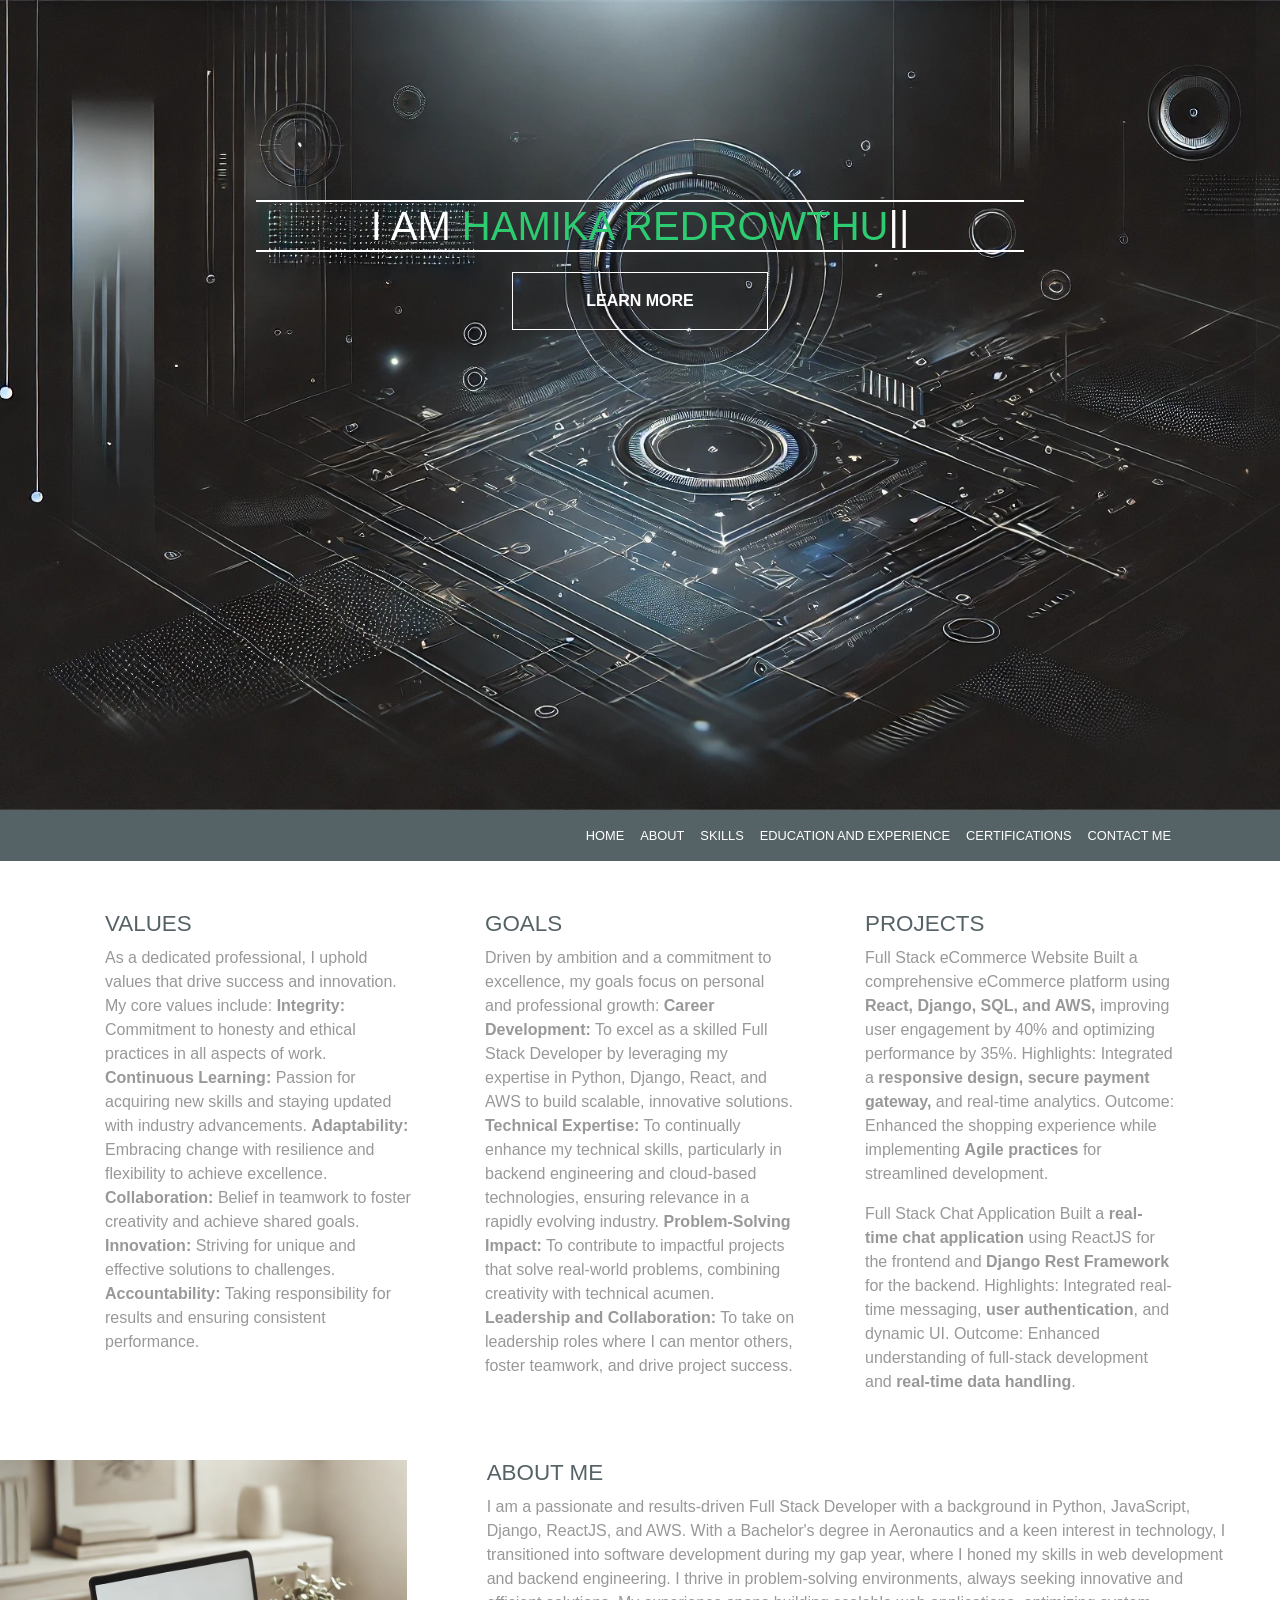
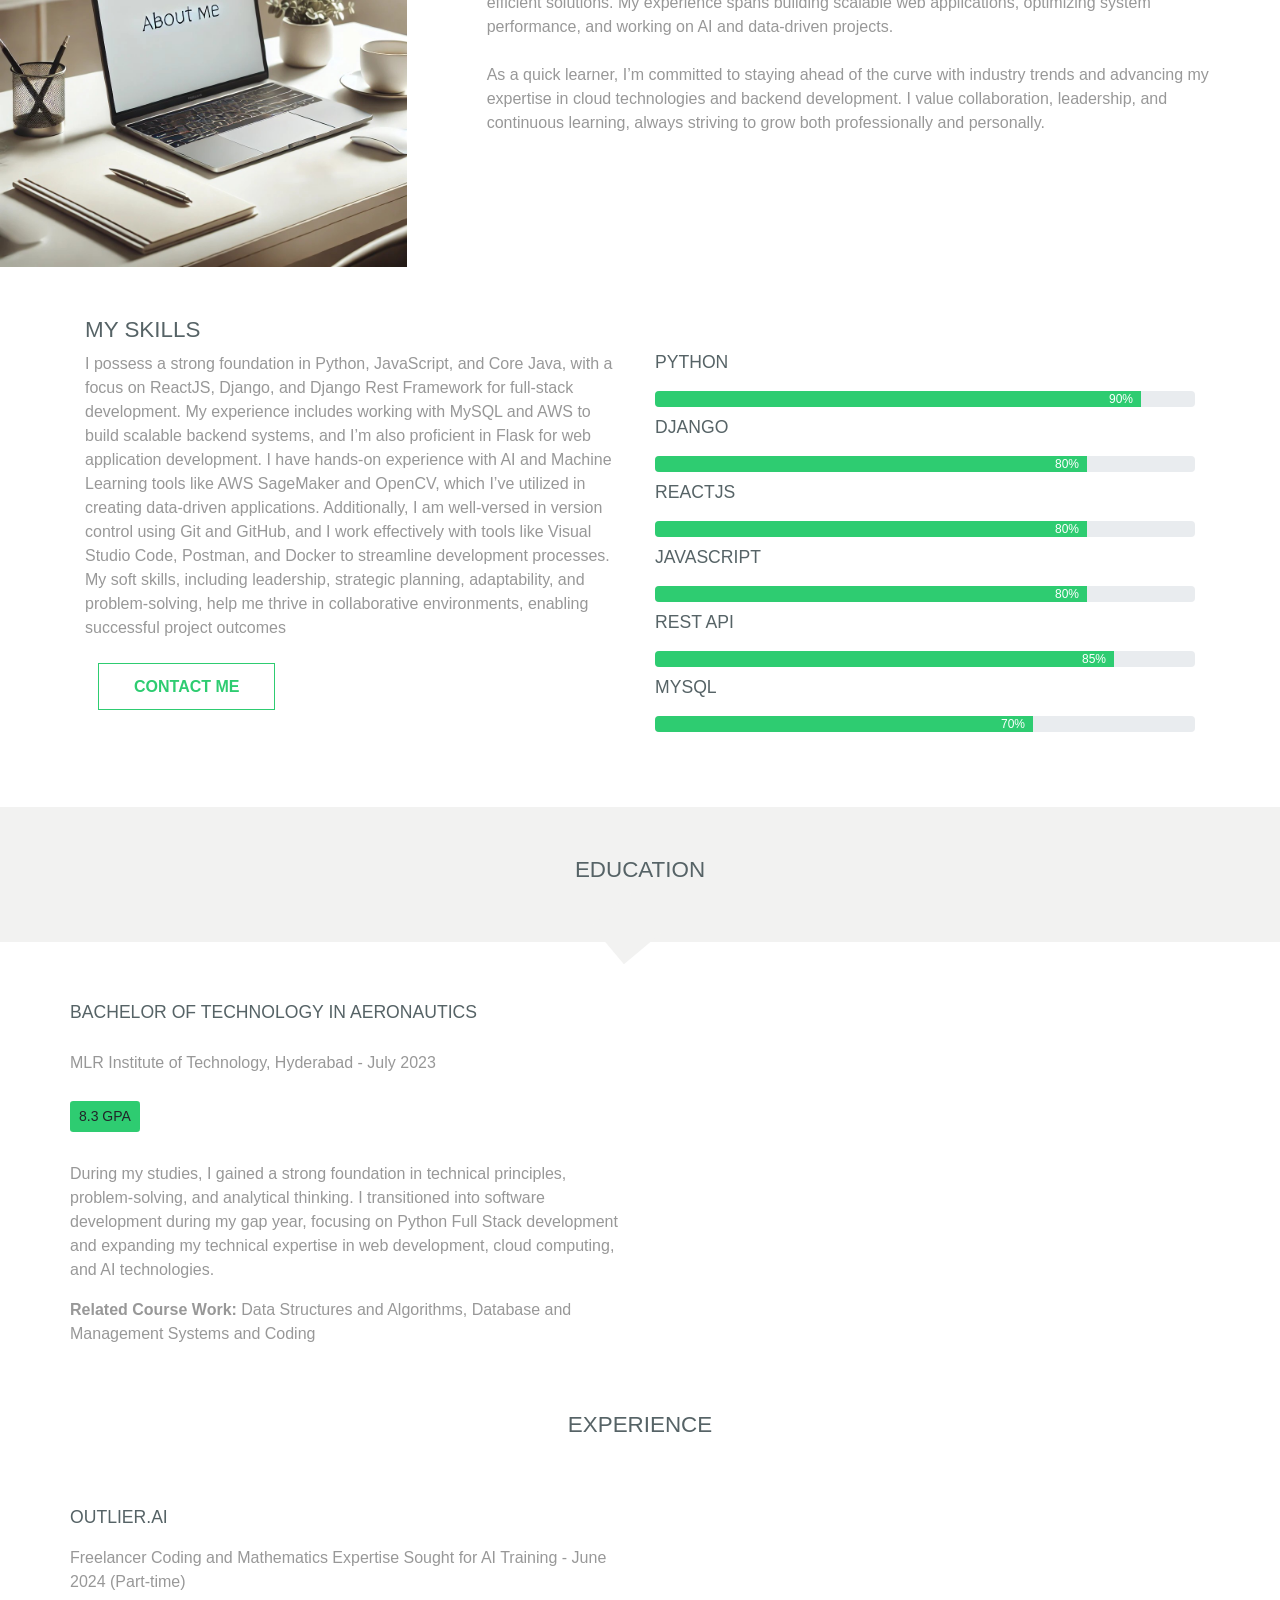
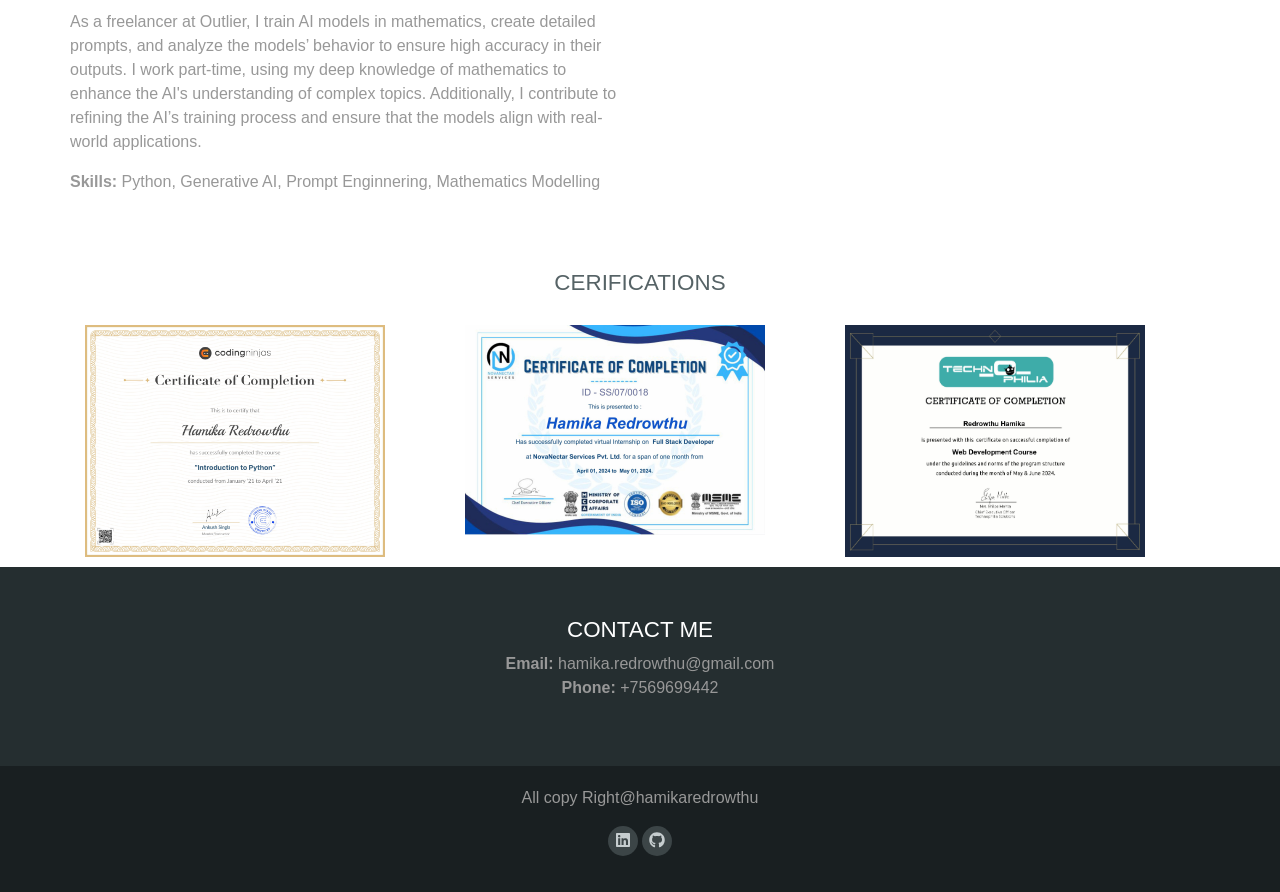
==== Portfolio/index.html @ c58afd95 "setup" ====
<!DOCTYPE html>
<html lang="en">
<head>
	<meta charset="UTF-8">
	<meta http-equiv="X-UA-Compatible" content="IE=edge">
	<meta name="viewport" content="width=device-width, initial-scale=1.0">
	<link rel="icon" href="assets/images/a.jpg"
 type="image/gif" sizes="16x16">
	<title>Porfolio</title>
	<!-- font awesom -->
	<link rel="stylesheet"
	 type="text/css" href="assets/vendor/all_min/all.min.css">
	<!-- boostrape -->
    <link rel="stylesheet"
    href="assets/vendor/bootstrap/css/bootstrap.min.css">
    <link rel="stylesheet" 
    href="assets/vendor/bootstrap/css/bootstrap.min.css">
	<!-- owl them -->
	<link rel="stylesheet" 
	href="assets/vendor/owlcarousel/owl.theme.default.min.css">
	<link rel="stylesheet" 
	href="assets/vendor/owlcarousel/owl.carousel.min.css">
	<!-- light box -->
	<link rel="stylesheet" 
	href="assets/vendor/venobox/venobox.min.css">
	<!-- aso -->
	<link rel="stylesheet" href="assets/vendor/aos/aos.css">
	<!-- animate css -->
	<link rel="stylesheet" href="assets/vendor/wow/animate.css">
<!-- main css -->
<link rel="stylesheet" href="assets/css/style.css">
<link rel="stylesheet" href="assets/css/responsive.css">
</head>
<body>
	<!-- ********************************************************************
   ********************** HEADER PART ************************************
   ************************************************************************** -->
   
   <!-- *******
   	NAVBAR
   	********** -->


  <!-- *************
  	     header
  	************* -->
 <!-- ********************************************************************
   ********************** HEADER PART ************************************
   ************************************************************************** -->
   
                                
  <header>


     <div class="bg-landing-page"  id="Home" >
      
        <h1 class="fit--text" >
          I am <span id="typed"></span>
        </h1>
         <div id="typed-strings">
                      <span >Hamika Redrowthu</span>
                      <span>Full Stack Developer </span>
                      <span>from Hyderabad, India</span>
         </div>
        <a class="landing-btn">
           learn more
        </a>
     </div>

 
  <div class="navigation">
    <div class="container">
     <nav class="navbar navbar-expand-lg" 
     id="myHeader"> 
  <!-- <a class="navbar-brand" href="#">
    <img src="assets/images/D">
     <h4> <span> FO</span>CAL</h4>
  </a> -->
  <button class="navbar-toggler" type="button" data-toggle="collapse" data-target="#navbarCollapse" aria-controls="navbarCollapse" aria-expanded="false" aria-label="Toggle navigation">
    <span class="toggle"><i class="fa fa-bars"></i></span>
  </button>

  <div class="collapse navbar-collapse" id="navbarCollapse">
        <div class="navbar-nav ml-auto">
         <a href="#Home" class="nav-item nav-link">Home</a>
         <a href="#home" class="nav-item nav-link">About</a>
        <a href="#skills" class="nav-item nav-link">Skills</a>
         <a href="#resum" class="nav-item nav-link">Education and Experience</a>
         <a href="#portfolio" class="nav-item nav-link">Certifications</a>
         <a href="#contactme" class="nav-item nav-link">Contact me</a>
            
        </div>
    </div>
</nav>
</div>
</div>
  </header>

  <!-- ****************************
  ******* MY SELF SECTIOM
  ********************************* -->
 <section class="my_self_section" id="home">
   <div class="container">
      <div class="row">

        <div class="col-lg-4 col-md-4 col-sm-12 col-xs-12" data-aos="zoom-in-up">
            <div class="my_info">
               <h3>VALUES</h3>
               <p>
                  As a dedicated professional, I uphold values that drive success and innovation. My core values include:
                  <b>Integrity:</b> Commitment to honesty and ethical practices in all aspects of work.
                  <b>Continuous Learning:</b> Passion for acquiring new skills and staying updated with industry advancements.
                  <b>Adaptability:</b> Embracing change with resilience and flexibility to achieve excellence.
                  <b>Collaboration:</b> Belief in teamwork to foster creativity and achieve shared goals.
                  <b>Innovation:</b> Striving for unique and effective solutions to challenges.
                  <b>Accountability:</b> Taking responsibility for results and ensuring consistent performance.
               </p>                  
            </div>
        </div>

    <div class="col-lg-4 col-md-4 col-sm-12 col-xs-12" data-aos="zoom-in-in">
            <div class="my_info">
               <h3>GOALS</h3>
               <p>
                  Driven by ambition and a commitment to excellence, my goals focus on personal and professional growth:
                 <b>Career Development:</b> To excel as a skilled Full Stack Developer by leveraging my expertise in Python, Django, React, and AWS to build scalable, innovative solutions.
                  <b>Technical Expertise:</b> To continually enhance my technical skills, particularly in backend engineering and cloud-based technologies, ensuring relevance in a rapidly evolving industry.
                  <b>Problem-Solving Impact:</b> To contribute to impactful projects that solve real-world problems, combining creativity with technical acumen.
                  <b>Leadership and Collaboration:</b> To take on leadership roles where I can mentor others, foster teamwork, and drive project success.
                  
               </p>
            </div>
        </div>


        <div class="col-lg-4 col-md-4 col-sm-12 col-xs-12" data-aos="zoom-in-up">
            <div class="my_info">
               <h3>PROJECTS</h3>
               <p>
                  Full Stack eCommerce Website
                  Built a comprehensive eCommerce platform using <b>React, Django, SQL, and AWS,</b> improving user engagement by 40% and optimizing performance by 35%.
                  Highlights: Integrated a <b>responsive design, secure payment gateway,</b> and real-time analytics.
                  Outcome: Enhanced the shopping experience while implementing <b>Agile practices </b>for streamlined development.
               </p>
               <p>
                  Full Stack Chat Application
                  Built a <b>real-time chat application</b> using ReactJS for the frontend and <b>Django Rest Framework</b> for the backend.
                  Highlights: Integrated real-time messaging, <b>user authentication</b>, and dynamic UI.
                  Outcome: Enhanced understanding of full-stack development and <b>real-time data handling</b>.
                  
               </p>
            </div>
        </div>


      </div>    
   </div>   

 </section>


 <!-- ****************************
  ******* ABOUT US SECTION
  ********************************* -->
 <section class="about_us" id="about">
   <div class="row">
    
      <div class="col-lg-4 col-md-4 col-sm-12 col-xs-12"  data-aos="zoom-out-right"> 
         <div class="img">
            <img src="assets/images/About me.jpg" alt="">
         </div>
      </div>

    <div class="col-lg-8 col-md-8 col-sm-12 col-xs-12"  data-aos="zoom-out-left">
          <div class="container">
            <div class="about_info">
                <h3>About Me</h3>
                <p>
                  I am a passionate and results-driven Full Stack Developer with a background in Python, JavaScript, Django, ReactJS, and AWS. With a Bachelor's degree in Aeronautics and a keen interest in technology, I transitioned into software development during my gap year, where I honed my skills in web development and backend engineering.

                  I thrive in problem-solving environments, always seeking innovative and efficient solutions. My experience spans building scalable web applications, optimizing system performance, and working on AI and data-driven projects.
                  

                   <br><br>
                   As a quick learner, I’m committed to staying ahead of the curve with industry trends and advancing my expertise in cloud technologies and backend development. I value collaboration, leadership, and continuous learning, always striving to grow both professionally and personally.
                </p>
             </div> 
          </div>
      </div>
   </div>
 </section>


 <!-- ****************************
  ******* MY SKILLS  SECTION
  ********************************* -->

 <section class="myskills" id="skills" >
    <div class="container">
        <div class="row">



             <div class="col-lg-6 col-md-6 col-sm-12 col-xs-12"  data-aos="zoom-out-right">
               <div class="skills-data">
                 <h3>My skills</h3>
                 <p>I possess a strong foundation in Python, JavaScript, and Core Java, with a focus on ReactJS, Django, and Django Rest Framework for full-stack development. My experience includes working with MySQL and AWS to build scalable backend systems, and I’m also proficient in Flask for web application development. I have hands-on experience with AI and Machine Learning tools like AWS SageMaker and OpenCV, which I’ve utilized in creating data-driven applications. Additionally, I am well-versed in version control using Git and GitHub, and I work effectively with tools like Visual Studio Code, Postman, and Docker to streamline development processes. My soft skills, including leadership, strategic planning, adaptability, and problem-solving, help me thrive in collaborative environments, enabling successful project outcomes</p>
                 <div class="btn">
                    <a href="#contactme">contact me</a>
                 </div>
              </div>   
             </div>


        <div class="col-lg-6 col-md-6 col-sm-12 col-xs-12"  data-aos="zoom-out-left">
          <div class="skills-prgress">

          <!--skill1-->  
          <div class="skill">   
          <h4>Python</h4>     
          <div class="progress">
              <div class="progress-bar text-right pr-2" style="width: 90%">
                90%
              </div>
          </div>
         </div>  
         <!--skill1-->  
          <div class="skill">   
          <h4>Django</h4>     
          <div class="progress">
              <div class="progress-bar text-right pr-2" style="width: 80%">
                80%
              </div>
          </div>
         </div>  
         <div class="skill">   
            <h4>ReactJS</h4>     
            <div class="progress">
                <div class="progress-bar text-right pr-2" style="width: 80%">
                  80%
                </div>
            </div>
            <div class="skill">   
               <h4>JavaScript</h4>     
               <div class="progress">
                   <div class="progress-bar text-right pr-2" style="width: 80%">
                     80%
                   </div>
               </div>
         <!--skill1-->  
          <div class="skill">   
          <h4>Rest API</h4>     
          <div class="progress">
              <div class="progress-bar text-right pr-2" style="width: 85%">
                85%
              </div>
          </div>
         </div>  <!--skill1-->  
          <div class="skill">   
          <h4>MySQL</h4>     
          <div class="progress">
              <div class="progress-bar text-right pr-2" style="width: 70%">
                70%
              </div>
          </div>
         </div>   

            </div>   
        </div> 


        </div>
    </div>
 </section>


 <!-- ****************************
  ******* EDUCATION  SECTION
  ********************************* -->
 <section class="resume" id="resum">
   <div class="container">
      <div class="resume-content text-center">
         <h3>EDUCATION</h3>
         <!-- <div class="btn">
                    <a href="#">contact me</a>
           </div> -->
           <span></span>
      </div>
   </div>
 </section>  

<section class="education-section" id="education">
     <div class="container">
        <div class="row">


         <!-- education -->
       <div class="col-lg-6 col-md-6 col-sm-12 col-xs-12"  data-aos="zoom-out-left">
           <div class="edcation-degress">

              <div class="degree">
                 <h4>Bachelor of Technology in Aeronautics</h4>
                 <p>MLR Institute of Technology, Hyderabad - July 2023</p>
                 <div class="sm-btn">
                  <a  class="btn btn-sm">
                     8.3 gpa
                   </a>
                 </div>  
              </div>
               <p>
                  During my studies, I gained a strong foundation in technical principles, problem-solving, and analytical thinking. I transitioned into software development during my gap year, focusing on Python Full Stack development and expanding my technical expertise in web development, cloud computing, and AI technologies.
              </p>
            </div>
            <div>
               <p>
                  <b>Related Course Work:</b> Data Structures and Algorithms, Database and Management Systems and Coding
               </p>
            </div>
         </div>  
            
      </div>
  </div>
</section>

<!-- ****************************
  ******* WORK EXPERIENCE SECTION
  ********************************* -->
         
 <section class="testimonial-slider" id="testimonial">
   <div class="container">
      <div class="textimonial-content text-center">
         <h3>EXPERIENCE</h3>
         <!-- <div class="btn">
                    <a href="#">contact me</a>
           </div> -->
           <span></span>
      </div>
   </div>
 </section>  
 <section class="work-experiences">
   <div class="container">
       <div class="row">

     <div class="col-lg-6 col-md-6 col-sm-12 col-xs-12"  data-aos="zoom-out-right">
             <div class="education-data">
               <h4>Outlier.ai</h4>
                 <p>Freelancer Coding and Mathematics Expertise Sought for AI Training - June 2024  (Part-time)</p> 
         
                 <p>
                  As a freelancer at Outlier, I train AI models in mathematics, create detailed prompts, and analyze the models’ behavior to ensure high accuracy in their outputs. I work part-time, using my deep knowledge of mathematics to enhance the AI's understanding of complex topics. Additionally, I contribute to refining the AI’s training process and ensure that the models align with real-world applications.
              </p>
              <p> <b>Skills:</b> Python, Generative AI, Prompt Enginnering, Mathematics Modelling </p>
            </div>   
       </div>

         </div>
     </div>
   </div>
</section>



<!-- ****************************
  ******* PORTFOLIOr SECTION
  ********************************* -->
 <section class="portfolio-section" id="portfolio">
    <div class="container">    
        <div class="portflio-text">
            <h3>CERIFICATIONS</h3>
        </div>
     <!-- portfolio display -->
     <div class="row"  data-aos="zoom-out-right">

        <div class="col-lg-4 col-md-4 col-sm-12 col-xs-12">
           <div class="portfoli-item">
              <div class="portfolio-img">
                 <img src="assets/images/Coding_Ninjas_Python_Cerificate.jpg" alt="">
              </div>
              <div class="portfolio-text">
                 <span><i class="fa fa-search"></i></span>
              </div>
           </div>
        </div>  
      
       <div class="col-lg-4 col-md-4 col-sm-12 col-xs-12">
           <div class="portfoli-item">
              <div class="portfolio-img">
                 <img src="assets/images/Full_Stack_Developer_Intern_Certificate.jpg" alt="">
              </div>
              <div class="portfolio-text">
                 <span><i class="fa fa-search"></i></span>
              </div>
           </div>
        </div>

         <div class="col-lg-4 col-md-4 col-sm-12 col-xs-12">
           <div class="portfoli-item">
              <div class="portfolio-img">
                 <img src="assets/images/Web-Development-Course-Certificate.jpg" alt="">
              </div>
              <div class="portfolio-text">
                 <span><i class="fa fa-search"></i></span>
              </div>
           </div>
        </div>

         
     </div>

    </div>      
  </section>
  <div>
    
  </div>






<!-- ****************************
  ******* FOOTER SECTION
  ********************************* -->
  <footer>

      <div class="footer" id="contactme">
         <div class="container">
           <div class="row justify-content-center">
             <div class="col-lg-6 col-md-6 col-sm-12 col-xs-12" data-aos="zoom-out-right">
               <h3 class="text-white text-center">Contact Me</h3> 
               <address class="text-center">
                 <p>
                   <b>Email: </b> hamika.redrowthu@gmail.com
                   <br>
                   <b>Phone: </b> +7569699442
                 </p>
               </address>
             </div>          
        </div>
       </div>
     </div>
     <div class="copy-right">
        <div class="copy-right-content">
          <p>All copy Right@hamikaredrowthu</p>
           <ul>

            <li>
                <a href="https://www.linkedin.com/in/hamikaredrowthu">
                  <i class="fab fa-linkedin"> </i>
                </a> 
            </li>
            <li>
               <a href="https://github.com/Hami-611">
                 <i class="fab fa-github"> </i>
               </a> 
           </li>
           </ul>
        </div>
     </div>
  </footer>

<!-- *************
    
    ************* -->

    

<!-- JAVASCRIPT FILE LINK	 -->
<script src="assets/vendor/jquery/jquery.min.js"></script>

<script src="assets/vendor/all_min/all.js"></script>
<script src="assets/vendor/bootstrap/js/bootstrap.min.js"></script>
<script src="assets/vendor/venobox/venobox.min.js"></script>
<script src="assets/vendor/isotop/isotope.pkgd.min.js"></script>
<script src="assets/vendor/owlcarousel/owl.carousel.min.js"></script>
<!--aos  -->
<script src="assets/vendor/aos/aos.js"></script>
<script>
  AOS.init();
</script>
<!-- woo js -->
<script src="assets/vendor/wow/WOW.js"></script>
<script src="assets/vendor/typed/demos.js"></script>
<script src="assets/vendor/typed/typed.min.js"></script>
<!-- main js -->
<script  src="assets/js/main.js"> </script>	

<script>
    var typed = new Typed("#typed", {
    stringsElement: '#typed-strings',
    typeSpeed: 0,
    backSpeed: 0,

    backDelay: 1000,
    startDelay: 1000,
    loop: true,
    onBegin: function(self) { prettyLog('onBegin ' + self) },
    onComplete: function(self) { prettyLog('onCmplete ' + self) },
    preStringTyped: function(pos, self) { prettyLog('preStringTyped ' + pos + ' ' + self); },
    onStringTyped: function(pos, self) { prettyLog('onStringTyped ' + pos + ' ' + self) },
    onLastStringBackspaced: function(self) { prettyLog('onLastStringBackspaced ' + self) },
    onTypingPaused: function(pos, self) { prettyLog('onTypingPaused ' + pos + ' ' + self) },
    onTypingResumed: function(pos, self) { prettyLog('onTypingResumed ' + pos + ' ' + self) },
    onReset: function(self) { prettyLog('onReset ' + self) },
    onStop: function(pos, self) { prettyLog('onStop ' + pos + ' ' + self) },
    onStart: function(pos, self) { prettyLog('onStart ' + pos + ' ' + self) },
    onDestroy: function(self) { prettyLog('onDestroy ' + self) }
  });
</script>
</body>
</html>
---- Portfolio/assets/vendor/all_min/all.min.css ----
/*!
 *  Font Awesome 4.7.0 by @davegandy - http://fontawesome.io - @fontawesome
 *  License - http://fontawesome.io/license (Font: SIL OFL 1.1, CSS: MIT License)
 */@font-face{font-family:'FontAwesome';src:url('../fonts/fontawesome-webfont.eot?v=4.7.0');src:url('../fonts/fontawesome-webfont.eot?#iefix&v=4.7.0') format('embedded-opentype'),url('../fonts/fontawesome-webfont.woff2?v=4.7.0') format('woff2'),url('../fonts/fontawesome-webfont.woff?v=4.7.0') format('woff'),url('../fonts/fontawesome-webfont.ttf?v=4.7.0') format('truetype'),url('../fonts/fontawesome-webfont.svg?v=4.7.0#fontawesomeregular') format('svg');font-weight:normal;font-style:normal}.fa{display:inline-block;font:normal normal normal 14px/1 FontAwesome;font-size:inherit;text-rendering:auto;-webkit-font-smoothing:antialiased;-moz-osx-font-smoothing:grayscale}.fa-lg{font-size:1.33333333em;line-height:.75em;vertical-align:-15%}.fa-2x{font-size:2em}.fa-3x{font-size:3em}.fa-4x{font-size:4em}.fa-5x{font-size:5em}.fa-fw{width:1.28571429em;text-align:center}.fa-ul{padding-left:0;margin-left:2.14285714em;list-style-type:none}.fa-ul>li{position:relative}.fa-li{position:absolute;left:-2.14285714em;width:2.14285714em;top:.14285714em;text-align:center}.fa-li.fa-lg{left:-1.85714286em}.fa-border{padding:.2em .25em .15em;border:solid .08em #eee;border-radius:.1em}.fa-pull-left{float:left}.fa-pull-right{float:right}.fa.fa-pull-left{margin-right:.3em}.fa.fa-pull-right{margin-left:.3em}.pull-right{float:right}.pull-left{float:left}.fa.pull-left{margin-right:.3em}.fa.pull-right{margin-left:.3em}.fa-spin{-webkit-animation:fa-spin 2s infinite linear;animation:fa-spin 2s infinite linear}.fa-pulse{-webkit-animation:fa-spin 1s infinite steps(8);animation:fa-spin 1s infinite steps(8)}@-webkit-keyframes fa-spin{0%{-webkit-transform:rotate(0deg);transform:rotate(0deg)}100%{-webkit-transform:rotate(359deg);transform:rotate(359deg)}}@keyframes fa-spin{0%{-webkit-transform:rotate(0deg);transform:rotate(0deg)}100%{-webkit-transform:rotate(359deg);transform:rotate(359deg)}}.fa-rotate-90{-ms-filter:"progid:DXImageTransform.Microsoft.BasicImage(rotation=1)";-webkit-transform:rotate(90deg);-ms-transform:rotate(90deg);transform:rotate(90deg)}.fa-rotate-180{-ms-filter:"progid:DXImageTransform.Microsoft.BasicImage(rotation=2)";-webkit-transform:rotate(180deg);-ms-transform:rotate(180deg);transform:rotate(180deg)}.fa-rotate-270{-ms-filter:"progid:DXImageTransform.Microsoft.BasicImage(rotation=3)";-webkit-transform:rotate(270deg);-ms-transform:rotate(270deg);transform:rotate(270deg)}.fa-flip-horizontal{-ms-filter:"progid:DXImageTransform.Microsoft.BasicImage(rotation=0, mirror=1)";-webkit-transform:scale(-1, 1);-ms-transform:scale(-1, 1);transform:scale(-1, 1)}.fa-flip-vertical{-ms-filter:"progid:DXImageTransform.Microsoft.BasicImage(rotation=2, mirror=1)";-webkit-transform:scale(1, -1);-ms-transform:scale(1, -1);transform:scale(1, -1)}:root .fa-rotate-90,:root .fa-rotate-180,:root .fa-rotate-270,:root .fa-flip-horizontal,:root .fa-flip-vertical{filter:none}.fa-stack{position:relative;display:inline-block;width:2em;height:2em;line-height:2em;vertical-align:middle}.fa-stack-1x,.fa-stack-2x{position:absolute;left:0;width:100%;text-align:center}.fa-stack-1x{line-height:inherit}.fa-stack-2x{font-size:2em}.fa-inverse{color:#fff}.fa-glass:before{content:"\f000"}.fa-music:before{content:"\f001"}.fa-search:before{content:"\f002"}.fa-envelope-o:before{content:"\f003"}.fa-heart:before{content:"\f004"}.fa-star:before{content:"\f005"}.fa-star-o:before{content:"\f006"}.fa-user:before{content:"\f007"}.fa-film:before{content:"\f008"}.fa-th-large:before{content:"\f009"}.fa-th:before{content:"\f00a"}.fa-th-list:before{content:"\f00b"}.fa-check:before{content:"\f00c"}.fa-remove:before,.fa-close:before,.fa-times:before{content:"\f00d"}.fa-search-plus:before{content:"\f00e"}.fa-search-minus:before{content:"\f010"}.fa-power-off:before{content:"\f011"}.fa-signal:before{content:"\f012"}.fa-gear:before,.fa-cog:before{content:"\f013"}.fa-trash-o:before{content:"\f014"}.fa-home:before{content:"\f015"}.fa-file-o:before{content:"\f016"}.fa-clock-o:before{content:"\f017"}.fa-road:before{content:"\f018"}.fa-download:before{content:"\f019"}.fa-arrow-circle-o-down:before{content:"\f01a"}.fa-arrow-circle-o-up:before{content:"\f01b"}.fa-inbox:before{content:"\f01c"}.fa-play-circle-o:before{content:"\f01d"}.fa-rotate-right:before,.fa-repeat:before{content:"\f01e"}.fa-refresh:before{content:"\f021"}.fa-list-alt:before{content:"\f022"}.fa-lock:before{content:"\f023"}.fa-flag:before{content:"\f024"}.fa-headphones:before{content:"\f025"}.fa-volume-off:before{content:"\f026"}.fa-volume-down:before{content:"\f027"}.fa-volume-up:before{content:"\f028"}.fa-qrcode:before{content:"\f029"}.fa-barcode:before{content:"\f02a"}.fa-tag:before{content:"\f02b"}.fa-tags:before{content:"\f02c"}.fa-book:before{content:"\f02d"}.fa-bookmark:before{content:"\f02e"}.fa-print:before{content:"\f02f"}.fa-camera:before{content:"\f030"}.fa-font:before{content:"\f031"}.fa-bold:before{content:"\f032"}.fa-italic:before{content:"\f033"}.fa-text-height:before{content:"\f034"}.fa-text-width:before{content:"\f035"}.fa-align-left:before{content:"\f036"}.fa-align-center:before{content:"\f037"}.fa-align-right:before{content:"\f038"}.fa-align-justify:before{content:"\f039"}.fa-list:before{content:"\f03a"}.fa-dedent:before,.fa-outdent:before{content:"\f03b"}.fa-indent:before{content:"\f03c"}.fa-video-camera:before{content:"\f03d"}.fa-photo:before,.fa-image:before,.fa-picture-o:before{content:"\f03e"}.fa-pencil:before{content:"\f040"}.fa-map-marker:before{content:"\f041"}.fa-adjust:before{content:"\f042"}.fa-tint:before{content:"\f043"}.fa-edit:before,.fa-pencil-square-o:before{content:"\f044"}.fa-share-square-o:before{content:"\f045"}.fa-check-square-o:before{content:"\f046"}.fa-arrows:before{content:"\f047"}.fa-step-backward:before{content:"\f048"}.fa-fast-backward:before{content:"\f049"}.fa-backward:before{content:"\f04a"}.fa-play:before{content:"\f04b"}.fa-pause:before{content:"\f04c"}.fa-stop:before{content:"\f04d"}.fa-forward:before{content:"\f04e"}.fa-fast-forward:before{content:"\f050"}.fa-step-forward:before{content:"\f051"}.fa-eject:before{content:"\f052"}.fa-chevron-left:before{content:"\f053"}.fa-chevron-right:before{content:"\f054"}.fa-plus-circle:before{content:"\f055"}.fa-minus-circle:before{content:"\f056"}.fa-times-circle:before{content:"\f057"}.fa-check-circle:before{content:"\f058"}.fa-question-circle:before{content:"\f059"}.fa-info-circle:before{content:"\f05a"}.fa-crosshairs:before{content:"\f05b"}.fa-times-circle-o:before{content:"\f05c"}.fa-check-circle-o:before{content:"\f05d"}.fa-ban:before{content:"\f05e"}.fa-arrow-left:before{content:"\f060"}.fa-arrow-right:before{content:"\f061"}.fa-arrow-up:before{content:"\f062"}.fa-arrow-down:before{content:"\f063"}.fa-mail-forward:before,.fa-share:before{content:"\f064"}.fa-expand:before{content:"\f065"}.fa-compress:before{content:"\f066"}.fa-plus:before{content:"\f067"}.fa-minus:before{content:"\f068"}.fa-asterisk:before{content:"\f069"}.fa-exclamation-circle:before{content:"\f06a"}.fa-gift:before{content:"\f06b"}.fa-leaf:before{content:"\f06c"}.fa-fire:before{content:"\f06d"}.fa-eye:before{content:"\f06e"}.fa-eye-slash:before{content:"\f070"}.fa-warning:before,.fa-exclamation-triangle:before{content:"\f071"}.fa-plane:before{content:"\f072"}.fa-calendar:before{content:"\f073"}.fa-random:before{content:"\f074"}.fa-comment:before{content:"\f075"}.fa-magnet:before{content:"\f076"}.fa-chevron-up:before{content:"\f077"}.fa-chevron-down:before{content:"\f078"}.fa-retweet:before{content:"\f079"}.fa-shopping-cart:before{content:"\f07a"}.fa-folder:before{content:"\f07b"}.fa-folder-open:before{content:"\f07c"}.fa-arrows-v:before{content:"\f07d"}.fa-arrows-h:before{content:"\f07e"}.fa-bar-chart-o:before,.fa-bar-chart:before{content:"\f080"}.fa-twitter-square:before{content:"\f081"}.fa-facebook-square:before{content:"\f082"}.fa-camera-retro:before{content:"\f083"}.fa-key:before{content:"\f084"}.fa-gears:before,.fa-cogs:before{content:"\f085"}.fa-comments:before{content:"\f086"}.fa-thumbs-o-up:before{content:"\f087"}.fa-thumbs-o-down:before{content:"\f088"}.fa-star-half:before{content:"\f089"}.fa-heart-o:before{content:"\f08a"}.fa-sign-out:before{content:"\f08b"}.fa-linkedin-square:before{content:"\f08c"}.fa-thumb-tack:before{content:"\f08d"}.fa-external-link:before{content:"\f08e"}.fa-sign-in:before{content:"\f090"}.fa-trophy:before{content:"\f091"}.fa-github-square:before{content:"\f092"}.fa-upload:before{content:"\f093"}.fa-lemon-o:before{content:"\f094"}.fa-phone:before{content:"\f095"}.fa-square-o:before{content:"\f096"}.fa-bookmark-o:before{content:"\f097"}.fa-phone-square:before{content:"\f098"}.fa-twitter:before{content:"\f099"}.fa-facebook-f:before,.fa-facebook:before{content:"\f09a"}.fa-github:before{content:"\f09b"}.fa-unlock:before{content:"\f09c"}.fa-credit-card:before{content:"\f09d"}.fa-feed:before,.fa-rss:before{content:"\f09e"}.fa-hdd-o:before{content:"\f0a0"}.fa-bullhorn:before{content:"\f0a1"}.fa-bell:before{content:"\f0f3"}.fa-certificate:before{content:"\f0a3"}.fa-hand-o-right:before{content:"\f0a4"}.fa-hand-o-left:before{content:"\f0a5"}.fa-hand-o-up:before{content:"\f0a6"}.fa-hand-o-down:before{content:"\f0a7"}.fa-arrow-circle-left:before{content:"\f0a8"}.fa-arrow-circle-right:before{content:"\f0a9"}.fa-arrow-circle-up:before{content:"\f0aa"}.fa-arrow-circle-down:before{content:"\f0ab"}.fa-globe:before{content:"\f0ac"}.fa-wrench:before{content:"\f0ad"}.fa-tasks:before{content:"\f0ae"}.fa-filter:before{content:"\f0b0"}.fa-briefcase:before{content:"\f0b1"}.fa-arrows-alt:before{content:"\f0b2"}.fa-group:before,.fa-users:before{content:"\f0c0"}.fa-chain:before,.fa-link:before{content:"\f0c1"}.fa-cloud:before{content:"\f0c2"}.fa-flask:before{content:"\f0c3"}.fa-cut:before,.fa-scissors:before{content:"\f0c4"}.fa-copy:before,.fa-files-o:before{content:"\f0c5"}.fa-paperclip:before{content:"\f0c6"}.fa-save:before,.fa-floppy-o:before{content:"\f0c7"}.fa-square:before{content:"\f0c8"}.fa-navicon:before,.fa-reorder:before,.fa-bars:before{content:"\f0c9"}.fa-list-ul:before{content:"\f0ca"}.fa-list-ol:before{content:"\f0cb"}.fa-strikethrough:before{content:"\f0cc"}.fa-underline:before{content:"\f0cd"}.fa-table:before{content:"\f0ce"}.fa-magic:before{content:"\f0d0"}.fa-truck:before{content:"\f0d1"}.fa-pinterest:before{content:"\f0d2"}.fa-pinterest-square:before{content:"\f0d3"}.fa-google-plus-square:before{content:"\f0d4"}.fa-google-plus:before{content:"\f0d5"}.fa-money:before{content:"\f0d6"}.fa-caret-down:before{content:"\f0d7"}.fa-caret-up:before{content:"\f0d8"}.fa-caret-left:before{content:"\f0d9"}.fa-caret-right:before{content:"\f0da"}.fa-columns:before{content:"\f0db"}.fa-unsorted:before,.fa-sort:before{content:"\f0dc"}.fa-sort-down:before,.fa-sort-desc:before{content:"\f0dd"}.fa-sort-up:before,.fa-sort-asc:before{content:"\f0de"}.fa-envelope:before{content:"\f0e0"}.fa-linkedin:before{content:"\f0e1"}.fa-rotate-left:before,.fa-undo:before{content:"\f0e2"}.fa-legal:before,.fa-gavel:before{content:"\f0e3"}.fa-dashboard:before,.fa-tachometer:before{content:"\f0e4"}.fa-comment-o:before{content:"\f0e5"}.fa-comments-o:before{content:"\f0e6"}.fa-flash:before,.fa-bolt:before{content:"\f0e7"}.fa-sitemap:before{content:"\f0e8"}.fa-umbrella:before{content:"\f0e9"}.fa-paste:before,.fa-clipboard:before{content:"\f0ea"}.fa-lightbulb-o:before{content:"\f0eb"}.fa-exchange:before{content:"\f0ec"}.fa-cloud-download:before{content:"\f0ed"}.fa-cloud-upload:before{content:"\f0ee"}.fa-user-md:before{content:"\f0f0"}.fa-stethoscope:before{content:"\f0f1"}.fa-suitcase:before{content:"\f0f2"}.fa-bell-o:before{content:"\f0a2"}.fa-coffee:before{content:"\f0f4"}.fa-cutlery:before{content:"\f0f5"}.fa-file-text-o:before{content:"\f0f6"}.fa-building-o:before{content:"\f0f7"}.fa-hospital-o:before{content:"\f0f8"}.fa-ambulance:before{content:"\f0f9"}.fa-medkit:before{content:"\f0fa"}.fa-fighter-jet:before{content:"\f0fb"}.fa-beer:before{content:"\f0fc"}.fa-h-square:before{content:"\f0fd"}.fa-plus-square:before{content:"\f0fe"}.fa-angle-double-left:before{content:"\f100"}.fa-angle-double-right:before{content:"\f101"}.fa-angle-double-up:before{content:"\f102"}.fa-angle-double-down:before{content:"\f103"}.fa-angle-left:before{content:"\f104"}.fa-angle-right:before{content:"\f105"}.fa-angle-up:before{content:"\f106"}.fa-angle-down:before{content:"\f107"}.fa-desktop:before{content:"\f108"}.fa-laptop:before{content:"\f109"}.fa-tablet:before{content:"\f10a"}.fa-mobile-phone:before,.fa-mobile:before{content:"\f10b"}.fa-circle-o:before{content:"\f10c"}.fa-quote-left:before{content:"\f10d"}.fa-quote-right:before{content:"\f10e"}.fa-spinner:before{content:"\f110"}.fa-circle:before{content:"\f111"}.fa-mail-reply:before,.fa-reply:before{content:"\f112"}.fa-github-alt:before{content:"\f113"}.fa-folder-o:before{content:"\f114"}.fa-folder-open-o:before{content:"\f115"}.fa-smile-o:before{content:"\f118"}.fa-frown-o:before{content:"\f119"}.fa-meh-o:before{content:"\f11a"}.fa-gamepad:before{content:"\f11b"}.fa-keyboard-o:before{content:"\f11c"}.fa-flag-o:before{content:"\f11d"}.fa-flag-checkered:before{content:"\f11e"}.fa-terminal:before{content:"\f120"}.fa-code:before{content:"\f121"}.fa-mail-reply-all:before,.fa-reply-all:before{content:"\f122"}.fa-star-half-empty:before,.fa-star-half-full:before,.fa-star-half-o:before{content:"\f123"}.fa-location-arrow:before{content:"\f124"}.fa-crop:before{content:"\f125"}.fa-code-fork:before{content:"\f126"}.fa-unlink:before,.fa-chain-broken:before{content:"\f127"}.fa-question:before{content:"\f128"}.fa-info:before{content:"\f129"}.fa-exclamation:before{content:"\f12a"}.fa-superscript:before{content:"\f12b"}.fa-subscript:before{content:"\f12c"}.fa-eraser:before{content:"\f12d"}.fa-puzzle-piece:before{content:"\f12e"}.fa-microphone:before{content:"\f130"}.fa-microphone-slash:before{content:"\f131"}.fa-shield:before{content:"\f132"}.fa-calendar-o:before{content:"\f133"}.fa-fire-extinguisher:before{content:"\f134"}.fa-rocket:before{content:"\f135"}.fa-maxcdn:before{content:"\f136"}.fa-chevron-circle-left:before{content:"\f137"}.fa-chevron-circle-right:before{content:"\f138"}.fa-chevron-circle-up:before{content:"\f139"}.fa-chevron-circle-down:before{content:"\f13a"}.fa-html5:before{content:"\f13b"}.fa-css3:before{content:"\f13c"}.fa-anchor:before{content:"\f13d"}.fa-unlock-alt:before{content:"\f13e"}.fa-bullseye:before{content:"\f140"}.fa-ellipsis-h:before{content:"\f141"}.fa-ellipsis-v:before{content:"\f142"}.fa-rss-square:before{content:"\f143"}.fa-play-circle:before{content:"\f144"}.fa-ticket:before{content:"\f145"}.fa-minus-square:before{content:"\f146"}.fa-minus-square-o:before{content:"\f147"}.fa-level-up:before{content:"\f148"}.fa-level-down:before{content:"\f149"}.fa-check-square:before{content:"\f14a"}.fa-pencil-square:before{content:"\f14b"}.fa-external-link-square:before{content:"\f14c"}.fa-share-square:before{content:"\f14d"}.fa-compass:before{content:"\f14e"}.fa-toggle-down:before,.fa-caret-square-o-down:before{content:"\f150"}.fa-toggle-up:before,.fa-caret-square-o-up:before{content:"\f151"}.fa-toggle-right:before,.fa-caret-square-o-right:before{content:"\f152"}.fa-euro:before,.fa-eur:before{content:"\f153"}.fa-gbp:before{content:"\f154"}.fa-dollar:before,.fa-usd:before{content:"\f155"}.fa-rupee:before,.fa-inr:before{content:"\f156"}.fa-cny:before,.fa-rmb:before,.fa-yen:before,.fa-jpy:before{content:"\f157"}.fa-ruble:before,.fa-rouble:before,.fa-rub:before{content:"\f158"}.fa-won:before,.fa-krw:before{content:"\f159"}.fa-bitcoin:before,.fa-btc:before{content:"\f15a"}.fa-file:before{content:"\f15b"}.fa-file-text:before{content:"\f15c"}.fa-sort-alpha-asc:before{content:"\f15d"}.fa-sort-alpha-desc:before{content:"\f15e"}.fa-sort-amount-asc:before{content:"\f160"}.fa-sort-amount-desc:before{content:"\f161"}.fa-sort-numeric-asc:before{content:"\f162"}.fa-sort-numeric-desc:before{content:"\f163"}.fa-thumbs-up:before{content:"\f164"}.fa-thumbs-down:before{content:"\f165"}.fa-youtube-square:before{content:"\f166"}.fa-youtube:before{content:"\f167"}.fa-xing:before{content:"\f168"}.fa-xing-square:before{content:"\f169"}.fa-youtube-play:before{content:"\f16a"}.fa-dropbox:before{content:"\f16b"}.fa-stack-overflow:before{content:"\f16c"}.fa-instagram:before{content:"\f16d"}.fa-flickr:before{content:"\f16e"}.fa-adn:before{content:"\f170"}.fa-bitbucket:before{content:"\f171"}.fa-bitbucket-square:before{content:"\f172"}.fa-tumblr:before{content:"\f173"}.fa-tumblr-square:before{content:"\f174"}.fa-long-arrow-down:before{content:"\f175"}.fa-long-arrow-up:before{content:"\f176"}.fa-long-arrow-left:before{content:"\f177"}.fa-long-arrow-right:before{content:"\f178"}.fa-apple:before{content:"\f179"}.fa-windows:before{content:"\f17a"}.fa-android:before{content:"\f17b"}.fa-linux:before{content:"\f17c"}.fa-dribbble:before{content:"\f17d"}.fa-skype:before{content:"\f17e"}.fa-foursquare:before{content:"\f180"}.fa-trello:before{content:"\f181"}.fa-female:before{content:"\f182"}.fa-male:before{content:"\f183"}.fa-gittip:before,.fa-gratipay:before{content:"\f184"}.fa-sun-o:before{content:"\f185"}.fa-moon-o:before{content:"\f186"}.fa-archive:before{content:"\f187"}.fa-bug:before{content:"\f188"}.fa-vk:before{content:"\f189"}.fa-weibo:before{content:"\f18a"}.fa-renren:before{content:"\f18b"}.fa-pagelines:before{content:"\f18c"}.fa-stack-exchange:before{content:"\f18d"}.fa-arrow-circle-o-right:before{content:"\f18e"}.fa-arrow-circle-o-left:before{content:"\f190"}.fa-toggle-left:before,.fa-caret-square-o-left:before{content:"\f191"}.fa-dot-circle-o:before{content:"\f192"}.fa-wheelchair:before{content:"\f193"}.fa-vimeo-square:before{content:"\f194"}.fa-turkish-lira:before,.fa-try:before{content:"\f195"}.fa-plus-square-o:before{content:"\f196"}.fa-space-shuttle:before{content:"\f197"}.fa-slack:before{content:"\f198"}.fa-envelope-square:before{content:"\f199"}.fa-wordpress:before{content:"\f19a"}.fa-openid:before{content:"\f19b"}.fa-institution:before,.fa-bank:before,.fa-university:before{content:"\f19c"}.fa-mortar-board:before,.fa-graduation-cap:before{content:"\f19d"}.fa-yahoo:before{content:"\f19e"}.fa-google:before{content:"\f1a0"}.fa-reddit:before{content:"\f1a1"}.fa-reddit-square:before{content:"\f1a2"}.fa-stumbleupon-circle:before{content:"\f1a3"}.fa-stumbleupon:before{content:"\f1a4"}.fa-delicious:before{content:"\f1a5"}.fa-digg:before{content:"\f1a6"}.fa-pied-piper-pp:before{content:"\f1a7"}.fa-pied-piper-alt:before{content:"\f1a8"}.fa-drupal:before{content:"\f1a9"}.fa-joomla:before{content:"\f1aa"}.fa-language:before{content:"\f1ab"}.fa-fax:before{content:"\f1ac"}.fa-building:before{content:"\f1ad"}.fa-child:before{content:"\f1ae"}.fa-paw:before{content:"\f1b0"}.fa-spoon:before{content:"\f1b1"}.fa-cube:before{content:"\f1b2"}.fa-cubes:before{content:"\f1b3"}.fa-behance:before{content:"\f1b4"}.fa-behance-square:before{content:"\f1b5"}.fa-steam:before{content:"\f1b6"}.fa-steam-square:before{content:"\f1b7"}.fa-recycle:before{content:"\f1b8"}.fa-automobile:before,.fa-car:before{content:"\f1b9"}.fa-cab:before,.fa-taxi:before{content:"\f1ba"}.fa-tree:before{content:"\f1bb"}.fa-spotify:before{content:"\f1bc"}.fa-deviantart:before{content:"\f1bd"}.fa-soundcloud:before{content:"\f1be"}.fa-database:before{content:"\f1c0"}.fa-file-pdf-o:before{content:"\f1c1"}.fa-file-word-o:before{content:"\f1c2"}.fa-file-excel-o:before{content:"\f1c3"}.fa-file-powerpoint-o:before{content:"\f1c4"}.fa-file-photo-o:before,.fa-file-picture-o:before,.fa-file-image-o:before{content:"\f1c5"}.fa-file-zip-o:before,.fa-file-archive-o:before{content:"\f1c6"}.fa-file-sound-o:before,.fa-file-audio-o:before{content:"\f1c7"}.fa-file-movie-o:before,.fa-file-video-o:before{content:"\f1c8"}.fa-file-code-o:before{content:"\f1c9"}.fa-vine:before{content:"\f1ca"}.fa-codepen:before{content:"\f1cb"}.fa-jsfiddle:before{content:"\f1cc"}.fa-life-bouy:before,.fa-life-buoy:before,.fa-life-saver:before,.fa-support:before,.fa-life-ring:before{content:"\f1cd"}.fa-circle-o-notch:before{content:"\f1ce"}.fa-ra:before,.fa-resistance:before,.fa-rebel:before{content:"\f1d0"}.fa-ge:before,.fa-empire:before{content:"\f1d1"}.fa-git-square:before{content:"\f1d2"}.fa-git:before{content:"\f1d3"}.fa-y-combinator-square:before,.fa-yc-square:before,.fa-hacker-news:before{content:"\f1d4"}.fa-tencent-weibo:before{content:"\f1d5"}.fa-qq:before{content:"\f1d6"}.fa-wechat:before,.fa-weixin:before{content:"\f1d7"}.fa-send:before,.fa-paper-plane:before{content:"\f1d8"}.fa-send-o:before,.fa-paper-plane-o:before{content:"\f1d9"}.fa-history:before{content:"\f1da"}.fa-circle-thin:before{content:"\f1db"}.fa-header:before{content:"\f1dc"}.fa-paragraph:before{content:"\f1dd"}.fa-sliders:before{content:"\f1de"}.fa-share-alt:before{content:"\f1e0"}.fa-share-alt-square:before{content:"\f1e1"}.fa-bomb:before{content:"\f1e2"}.fa-soccer-ball-o:before,.fa-futbol-o:before{content:"\f1e3"}.fa-tty:before{content:"\f1e4"}.fa-binoculars:before{content:"\f1e5"}.fa-plug:before{content:"\f1e6"}.fa-slideshare:before{content:"\f1e7"}.fa-twitch:before{content:"\f1e8"}.fa-yelp:before{content:"\f1e9"}.fa-newspaper-o:before{content:"\f1ea"}.fa-wifi:before{content:"\f1eb"}.fa-calculator:before{content:"\f1ec"}.fa-paypal:before{content:"\f1ed"}.fa-google-wallet:before{content:"\f1ee"}.fa-cc-visa:before{content:"\f1f0"}.fa-cc-mastercard:before{content:"\f1f1"}.fa-cc-discover:before{content:"\f1f2"}.fa-cc-amex:before{content:"\f1f3"}.fa-cc-paypal:before{content:"\f1f4"}.fa-cc-stripe:before{content:"\f1f5"}.fa-bell-slash:before{content:"\f1f6"}.fa-bell-slash-o:before{content:"\f1f7"}.fa-trash:before{content:"\f1f8"}.fa-copyright:before{content:"\f1f9"}.fa-at:before{content:"\f1fa"}.fa-eyedropper:before{content:"\f1fb"}.fa-paint-brush:before{content:"\f1fc"}.fa-birthday-cake:before{content:"\f1fd"}.fa-area-chart:before{content:"\f1fe"}.fa-pie-chart:before{content:"\f200"}.fa-line-chart:before{content:"\f201"}.fa-lastfm:before{content:"\f202"}.fa-lastfm-square:before{content:"\f203"}.fa-toggle-off:before{content:"\f204"}.fa-toggle-on:before{content:"\f205"}.fa-bicycle:before{content:"\f206"}.fa-bus:before{content:"\f207"}.fa-ioxhost:before{content:"\f208"}.fa-angellist:before{content:"\f209"}.fa-cc:before{content:"\f20a"}.fa-shekel:before,.fa-sheqel:before,.fa-ils:before{content:"\f20b"}.fa-meanpath:before{content:"\f20c"}.fa-buysellads:before{content:"\f20d"}.fa-connectdevelop:before{content:"\f20e"}.fa-dashcube:before{content:"\f210"}.fa-forumbee:before{content:"\f211"}.fa-leanpub:before{content:"\f212"}.fa-sellsy:before{content:"\f213"}.fa-shirtsinbulk:before{content:"\f214"}.fa-simplybuilt:before{content:"\f215"}.fa-skyatlas:before{content:"\f216"}.fa-cart-plus:before{content:"\f217"}.fa-cart-arrow-down:before{content:"\f218"}.fa-diamond:before{content:"\f219"}.fa-ship:before{content:"\f21a"}.fa-user-secret:before{content:"\f21b"}.fa-motorcycle:before{content:"\f21c"}.fa-street-view:before{content:"\f21d"}.fa-heartbeat:before{content:"\f21e"}.fa-venus:before{content:"\f221"}.fa-mars:before{content:"\f222"}.fa-mercury:before{content:"\f223"}.fa-intersex:before,.fa-transgender:before{content:"\f224"}.fa-transgender-alt:before{content:"\f225"}.fa-venus-double:before{content:"\f226"}.fa-mars-double:before{content:"\f227"}.fa-venus-mars:before{content:"\f228"}.fa-mars-stroke:before{content:"\f229"}.fa-mars-stroke-v:before{content:"\f22a"}.fa-mars-stroke-h:before{content:"\f22b"}.fa-neuter:before{content:"\f22c"}.fa-genderless:before{content:"\f22d"}.fa-facebook-official:before{content:"\f230"}.fa-pinterest-p:before{content:"\f231"}.fa-whatsapp:before{content:"\f232"}.fa-server:before{content:"\f233"}.fa-user-plus:before{content:"\f234"}.fa-user-times:before{content:"\f235"}.fa-hotel:before,.fa-bed:before{content:"\f236"}.fa-viacoin:before{content:"\f237"}.fa-train:before{content:"\f238"}.fa-subway:before{content:"\f239"}.fa-medium:before{content:"\f23a"}.fa-yc:before,.fa-y-combinator:before{content:"\f23b"}.fa-optin-monster:before{content:"\f23c"}.fa-opencart:before{content:"\f23d"}.fa-expeditedssl:before{content:"\f23e"}.fa-battery-4:before,.fa-battery:before,.fa-battery-full:before{content:"\f240"}.fa-battery-3:before,.fa-battery-three-quarters:before{content:"\f241"}.fa-battery-2:before,.fa-battery-half:before{content:"\f242"}.fa-battery-1:before,.fa-battery-quarter:before{content:"\f243"}.fa-battery-0:before,.fa-battery-empty:before{content:"\f244"}.fa-mouse-pointer:before{content:"\f245"}.fa-i-cursor:before{content:"\f246"}.fa-object-group:before{content:"\f247"}.fa-object-ungroup:before{content:"\f248"}.fa-sticky-note:before{content:"\f249"}.fa-sticky-note-o:before{content:"\f24a"}.fa-cc-jcb:before{content:"\f24b"}.fa-cc-diners-club:before{content:"\f24c"}.fa-clone:before{content:"\f24d"}.fa-balance-scale:before{content:"\f24e"}.fa-hourglass-o:before{content:"\f250"}.fa-hourglass-1:before,.fa-hourglass-start:before{content:"\f251"}.fa-hourglass-2:before,.fa-hourglass-half:before{content:"\f252"}.fa-hourglass-3:before,.fa-hourglass-end:before{content:"\f253"}.fa-hourglass:before{content:"\f254"}.fa-hand-grab-o:before,.fa-hand-rock-o:before{content:"\f255"}.fa-hand-stop-o:before,.fa-hand-paper-o:before{content:"\f256"}.fa-hand-scissors-o:before{content:"\f257"}.fa-hand-lizard-o:before{content:"\f258"}.fa-hand-spock-o:before{content:"\f259"}.fa-hand-pointer-o:before{content:"\f25a"}.fa-hand-peace-o:before{content:"\f25b"}.fa-trademark:before{content:"\f25c"}.fa-registered:before{content:"\f25d"}.fa-creative-commons:before{content:"\f25e"}.fa-gg:before{content:"\f260"}.fa-gg-circle:before{content:"\f261"}.fa-tripadvisor:before{content:"\f262"}.fa-odnoklassniki:before{content:"\f263"}.fa-odnoklassniki-square:before{content:"\f264"}.fa-get-pocket:before{content:"\f265"}.fa-wikipedia-w:before{content:"\f266"}.fa-safari:before{content:"\f267"}.fa-chrome:before{content:"\f268"}.fa-firefox:before{content:"\f269"}.fa-opera:before{content:"\f26a"}.fa-internet-explorer:before{content:"\f26b"}.fa-tv:before,.fa-television:before{content:"\f26c"}.fa-contao:before{content:"\f26d"}.fa-500px:before{content:"\f26e"}.fa-amazon:before{content:"\f270"}.fa-calendar-plus-o:before{content:"\f271"}.fa-calendar-minus-o:before{content:"\f272"}.fa-calendar-times-o:before{content:"\f273"}.fa-calendar-check-o:before{content:"\f274"}.fa-industry:before{content:"\f275"}.fa-map-pin:before{content:"\f276"}.fa-map-signs:before{content:"\f277"}.fa-map-o:before{content:"\f278"}.fa-map:before{content:"\f279"}.fa-commenting:before{content:"\f27a"}.fa-commenting-o:before{content:"\f27b"}.fa-houzz:before{content:"\f27c"}.fa-vimeo:before{content:"\f27d"}.fa-black-tie:before{content:"\f27e"}.fa-fonticons:before{content:"\f280"}.fa-reddit-alien:before{content:"\f281"}.fa-edge:before{content:"\f282"}.fa-credit-card-alt:before{content:"\f283"}.fa-codiepie:before{content:"\f284"}.fa-modx:before{content:"\f285"}.fa-fort-awesome:before{content:"\f286"}.fa-usb:before{content:"\f287"}.fa-product-hunt:before{content:"\f288"}.fa-mixcloud:before{content:"\f289"}.fa-scribd:before{content:"\f28a"}.fa-pause-circle:before{content:"\f28b"}.fa-pause-circle-o:before{content:"\f28c"}.fa-stop-circle:before{content:"\f28d"}.fa-stop-circle-o:before{content:"\f28e"}.fa-shopping-bag:before{content:"\f290"}.fa-shopping-basket:before{content:"\f291"}.fa-hashtag:before{content:"\f292"}.fa-bluetooth:before{content:"\f293"}.fa-bluetooth-b:before{content:"\f294"}.fa-percent:before{content:"\f295"}.fa-gitlab:before{content:"\f296"}.fa-wpbeginner:before{content:"\f297"}.fa-wpforms:before{content:"\f298"}.fa-envira:before{content:"\f299"}.fa-universal-access:before{content:"\f29a"}.fa-wheelchair-alt:before{content:"\f29b"}.fa-question-circle-o:before{content:"\f29c"}.fa-blind:before{content:"\f29d"}.fa-audio-description:before{content:"\f29e"}.fa-volume-control-phone:before{content:"\f2a0"}.fa-braille:before{content:"\f2a1"}.fa-assistive-listening-systems:before{content:"\f2a2"}.fa-asl-interpreting:before,.fa-american-sign-language-interpreting:before{content:"\f2a3"}.fa-deafness:before,.fa-hard-of-hearing:before,.fa-deaf:before{content:"\f2a4"}.fa-glide:before{content:"\f2a5"}.fa-glide-g:before{content:"\f2a6"}.fa-signing:before,.fa-sign-language:before{content:"\f2a7"}.fa-low-vision:before{content:"\f2a8"}.fa-viadeo:before{content:"\f2a9"}.fa-viadeo-square:before{content:"\f2aa"}.fa-snapchat:before{content:"\f2ab"}.fa-snapchat-ghost:before{content:"\f2ac"}.fa-snapchat-square:before{content:"\f2ad"}.fa-pied-piper:before{content:"\f2ae"}.fa-first-order:before{content:"\f2b0"}.fa-yoast:before{content:"\f2b1"}.fa-themeisle:before{content:"\f2b2"}.fa-google-plus-circle:before,.fa-google-plus-official:before{content:"\f2b3"}.fa-fa:before,.fa-font-awesome:before{content:"\f2b4"}.fa-handshake-o:before{content:"\f2b5"}.fa-envelope-open:before{content:"\f2b6"}.fa-envelope-open-o:before{content:"\f2b7"}.fa-linode:before{content:"\f2b8"}.fa-address-book:before{content:"\f2b9"}.fa-address-book-o:before{content:"\f2ba"}.fa-vcard:before,.fa-address-card:before{content:"\f2bb"}.fa-vcard-o:before,.fa-address-card-o:before{content:"\f2bc"}.fa-user-circle:before{content:"\f2bd"}.fa-user-circle-o:before{content:"\f2be"}.fa-user-o:before{content:"\f2c0"}.fa-id-badge:before{content:"\f2c1"}.fa-drivers-license:before,.fa-id-card:before{content:"\f2c2"}.fa-drivers-license-o:before,.fa-id-card-o:before{content:"\f2c3"}.fa-quora:before{content:"\f2c4"}.fa-free-code-camp:before{content:"\f2c5"}.fa-telegram:before{content:"\f2c6"}.fa-thermometer-4:before,.fa-thermometer:before,.fa-thermometer-full:before{content:"\f2c7"}.fa-thermometer-3:before,.fa-thermometer-three-quarters:before{content:"\f2c8"}.fa-thermometer-2:before,.fa-thermometer-half:before{content:"\f2c9"}.fa-thermometer-1:before,.fa-thermometer-quarter:before{content:"\f2ca"}.fa-thermometer-0:before,.fa-thermometer-empty:before{content:"\f2cb"}.fa-shower:before{content:"\f2cc"}.fa-bathtub:before,.fa-s15:before,.fa-bath:before{content:"\f2cd"}.fa-podcast:before{content:"\f2ce"}.fa-window-maximize:before{content:"\f2d0"}.fa-window-minimize:before{content:"\f2d1"}.fa-window-restore:before{content:"\f2d2"}.fa-times-rectangle:before,.fa-window-close:before{content:"\f2d3"}.fa-times-rectangle-o:before,.fa-window-close-o:before{content:"\f2d4"}.fa-bandcamp:before{content:"\f2d5"}.fa-grav:before{content:"\f2d6"}.fa-etsy:before{content:"\f2d7"}.fa-imdb:before{content:"\f2d8"}.fa-ravelry:before{content:"\f2d9"}.fa-eercast:before{content:"\f2da"}.fa-microchip:before{content:"\f2db"}.fa-snowflake-o:before{content:"\f2dc"}.fa-superpowers:before{content:"\f2dd"}.fa-wpexplorer:before{content:"\f2de"}.fa-meetup:before{content:"\f2e0"}.sr-only{position:absolute;width:1px;height:1px;padding:0;margin:-1px;overflow:hidden;clip:rect(0, 0, 0, 0);border:0}.sr-only-focusable:active,.sr-only-focusable:focus{position:static;width:auto;height:auto;margin:0;overflow:visible;clip:auto}
---- Portfolio/assets/css/style.css ----
fonts*/
@font-face {
  font-family:Montserrat-Bold;
  src: url('../fonts/Montserrat-Bold.ttf');
}
@font-face {
  font-family:Montserrat-Regular;
  src: url('../fonts/Montserrat-Regular.ttf');
}

html{
  scroll-behavior: smooth;
}


html{
  scroll-behavior: smooth;
}
/* width */
::-webkit-scrollbar {
  width: 10px;
}

/* Track */
::-webkit-scrollbar-track {
  box-shadow: inset 0 0 2px; 
  background: #506a85;
  border-radius: 10px;position: 
}
 
/* Handle */
::-webkit-scrollbar-thumb {
  background: var(--main-coloor); 
  border-radius: 10px;
}

/* Handle on hover */


/*custom css*/
*{
  margin: 0;padding: 0;box-sizing: border-box;
}

:root{
     --main-coloor:#2ecc71;
     --text-coloor:#2b4654;
     --phara-coloor:#989898;
     --black-coloor:#566366;
}
html{
  scroll-behavior: smooth;
}


/*all phpra style*/
p
{font-size: 16px;color: var(--phara-coloor);}


/* its is the 2nd heading on website*/
 h3
{font-size: 1.4rem;color: var(--black-coloor);text-transform: uppercase;}

h4
{font-size: 1.1rem;color: var(--black-coloor);
  text-transform: uppercase;display: block;padding: 10px 0;}

.btn a
{ padding: 15px 35px;border:1px solid ;
 color: var(--main-coloor);text-transform: uppercase;
 display: block;line-height: 15px;text-align: center;
 text-decoration: none;font-weight: 600; }
 
 .btn a:hover
{ color: #fff;
 background-color:  var(--main-coloor);transition: .5s ease;}

.sm-btn a
{ background-color: var(--main-coloor);text-transform: uppercase;
 color: #fff; }

 .sm-btn a:hover
{ background-color:transparent ;text-transform: uppercase;
 color: var(--main-coloor);border:2px solid;transition: .5s ease; }


.sticky {
  position: fixed;
  top: 0;left: 0;z-index: 100;
  width: 100%;
}

/* Add some top padding to the page content to prevent sudden quick movement (as the header gets a new position at the top of the page (position:fixed and top:0) */
.sticky + .content {
  
}

.bg-landing-page 
{   background-image:url('../images/best_font.jpg');
  width: 100%;height: 90vh; background-size: cover;
  background-position: center;padding: 200px 0;}
a{cursor: pointer;}

.bg-landing-page  a.landing-btn
{background: transparent;border: 1px solid;
color: #fff;padding: 16px 30px;text-transform: uppercase;
display: block;width: 20%;margin: auto;margin-top: 20px;
text-align: center;font-weight: bold;}

.bg-landing-page  a.landing-btn:hover
{background: #fff;color: var(--main-coloor);transition: 1s ease;}


.bg-landing-page h1
{color: #fff;text-align: center;display: block;
text-transform: uppercase;border-top: 2px solid;
border-bottom: 2px solid;width: 60%;margin: auto;}
.navigation
{background: var(--black-coloor);}

.bg-landing-page h1 span:nth-child(1)
{color: var(--main-coloor);}
.navigation .navbar
{background: var(--black-coloor);}

.navigation .navbar .navbar-collapse .navbar-nav .nav-item
{}

.navigation .navbar .navbar-collapse .navbar-nav .nav-link
{color: #fff;text-transform: uppercase;font-weight: 500;
 font-size: .8rem;}


.navigation .navbar .navbar-collapse .navbar-nav .nav-link:hover
{color: var(--main-coloor);transition: .500s ease;}

.navbar-brand
{display: flex;}

 .navbar-brand img
 {height: 16px;display: block;margin-top: 15px;}

 .navbar-brand h4
 {font-size: 1.3rem;display: block;color: #fff;margin-left: 10px;}

 .navbar-brand span
 {color: var(--main-coloor);}


/*****************
  my_self_section
************************/

.my_self_section
{padding: 50px 0;}


.my_self_section .my_info
{padding: 0 20px;justify-content: center;}

.my_self_section .my_info h3
{}

/*****************
  ABOUT US _section
************************/
.about_us
{overflow: hidden;}

.about_us img
{width: 100%;}


.about_us .about_info
{padding: 0 35px;}


.about_us .about_info span.about-icon
{font-size: 25px;color: var(--main-coloor);}


/*****************
  SKILLS _section
************************/

.myskills
{padding: 50px 0;}


.myskills .progress
{}

.myskills .skills-prgress
{ padding: 25px 0; }


.myskills .progress-bar
{background-color: var(--main-coloor);}



/*****************
  RESUMES _section
************************/

section.resume
{background-color: #f2f2f1;padding: 50px 0;}
.resume-content
{width: 70%;margin: auto;}


.resume-content span
{height: 50px;width: 50px;background-color: #f2f2f1;display: block;
 position: absolute;left:47%;transform: translate(-50%,-50%);
  transform: rotate(50deg);margin-top: 12px;}




/*****************
  EDUCATIION _section
************************/


.education-section .container
{padding: 50px 0; }

.education-section .edcation-degress .degree
{padding:  0 0 30px 0;}

.education-section .edcation-degress .degree p
{display: block;padding: 10px 0;}



/*****************
  EDUCATIION _section
************************/


.work-experiences .container
{padding: 50px 0;}

.work-experiences .edcation-degress .degree
{padding:  0 0 30px 0;}

.work-experiences .edcation-degress .degree p
{display: block;padding: 10px 0;}


/*****************
  TESTIMONIAL _section
************************/


/* section,footer
{overflow: hidden;}

section.testimonial-slider
{background-color: #f2f2f1;padding: 50px 0;}
.textimonial-content
{width: 70%;margin: auto;} */


/*****************
  PORTFOLIO _section
************************/

.portfolio-section
  {padding: 10px 0;}

  .portfolio-section .portflio-text
  {width: 70%;text-align: center;margin:auto;}


.portfoli-item
 {margin-top: 20px;}
  .portfoli-item .portfolio-img img
  {width: 300px;}

  .portfoli-item .portfolio-text 
   {height: 92%;width: 300px;background: #44bb77ba;
    position: absolute;left: 0;top:0;margin-left: 15px;
    opacity: 0;text-align: center;line-height: 280px;
  margin-top: 20px;cursor: pointer;}


  .portfoli-item .portfolio-text span
  {font-size: 30px;color:#fff;}


    .portfoli-item .portfolio-text:hover
    {opacity: 1;transition: 1s;}


/*********************
*** FOOTER
***********************/
.footer
{padding: 50px 0;background: #252e30;}

label
{color: #fff;text-transform: uppercase;}

.form-control
{background: #4b5456;border: none;}
.form-control:focus
{background: #4b5456;border: none;}


a.submit 
{padding: 12px 30px;background: #191f21;
  text-decoration: none;color: #fff;
  text-transform: uppercase;


}


/*copy-right*/


.copy-right 
{width: 100%;background: #191f21;overflow: hidden;
padding: 20px 0;}


.copy-right .copy-right-content
{width: 50%;margin: auto;
text-align: center;}

.copy-right .copy-right-content ul li
{list-style: none;display: inline-block;
height: 30px;width: 30px;background: #3c4547;text-align: center;
line-height: 30px;border-radius: 50%;}

.copy-right .copy-right-content ul li a
{color: #c6cdcf;}

.copy-right .copy-right-content ul li a:hover
{color: #fff;transition: .9s ease;}
---- Portfolio/assets/css/responsive.css ----
@media  (max-width: 768px) {
	         h1{font-size: 1.6rem;}
	         h2{font-size: 1.3rem;}
	         h6{font-size: 1.3rem;}

	      
   
           
@media  (max-width: 768px) {


          .bg-landing-page 
           { height: 40vh; }


           .edcation-degress
             {text-align: center;}
             .education-data
             {text-align: center;}
              .portfoli-item .portfolio-img img
                     {margin-left: 20px;}


                      .portfoli-item .portfolio-text 
                     {margin-left: 35px;}


  }
					
			 
       

          

  }
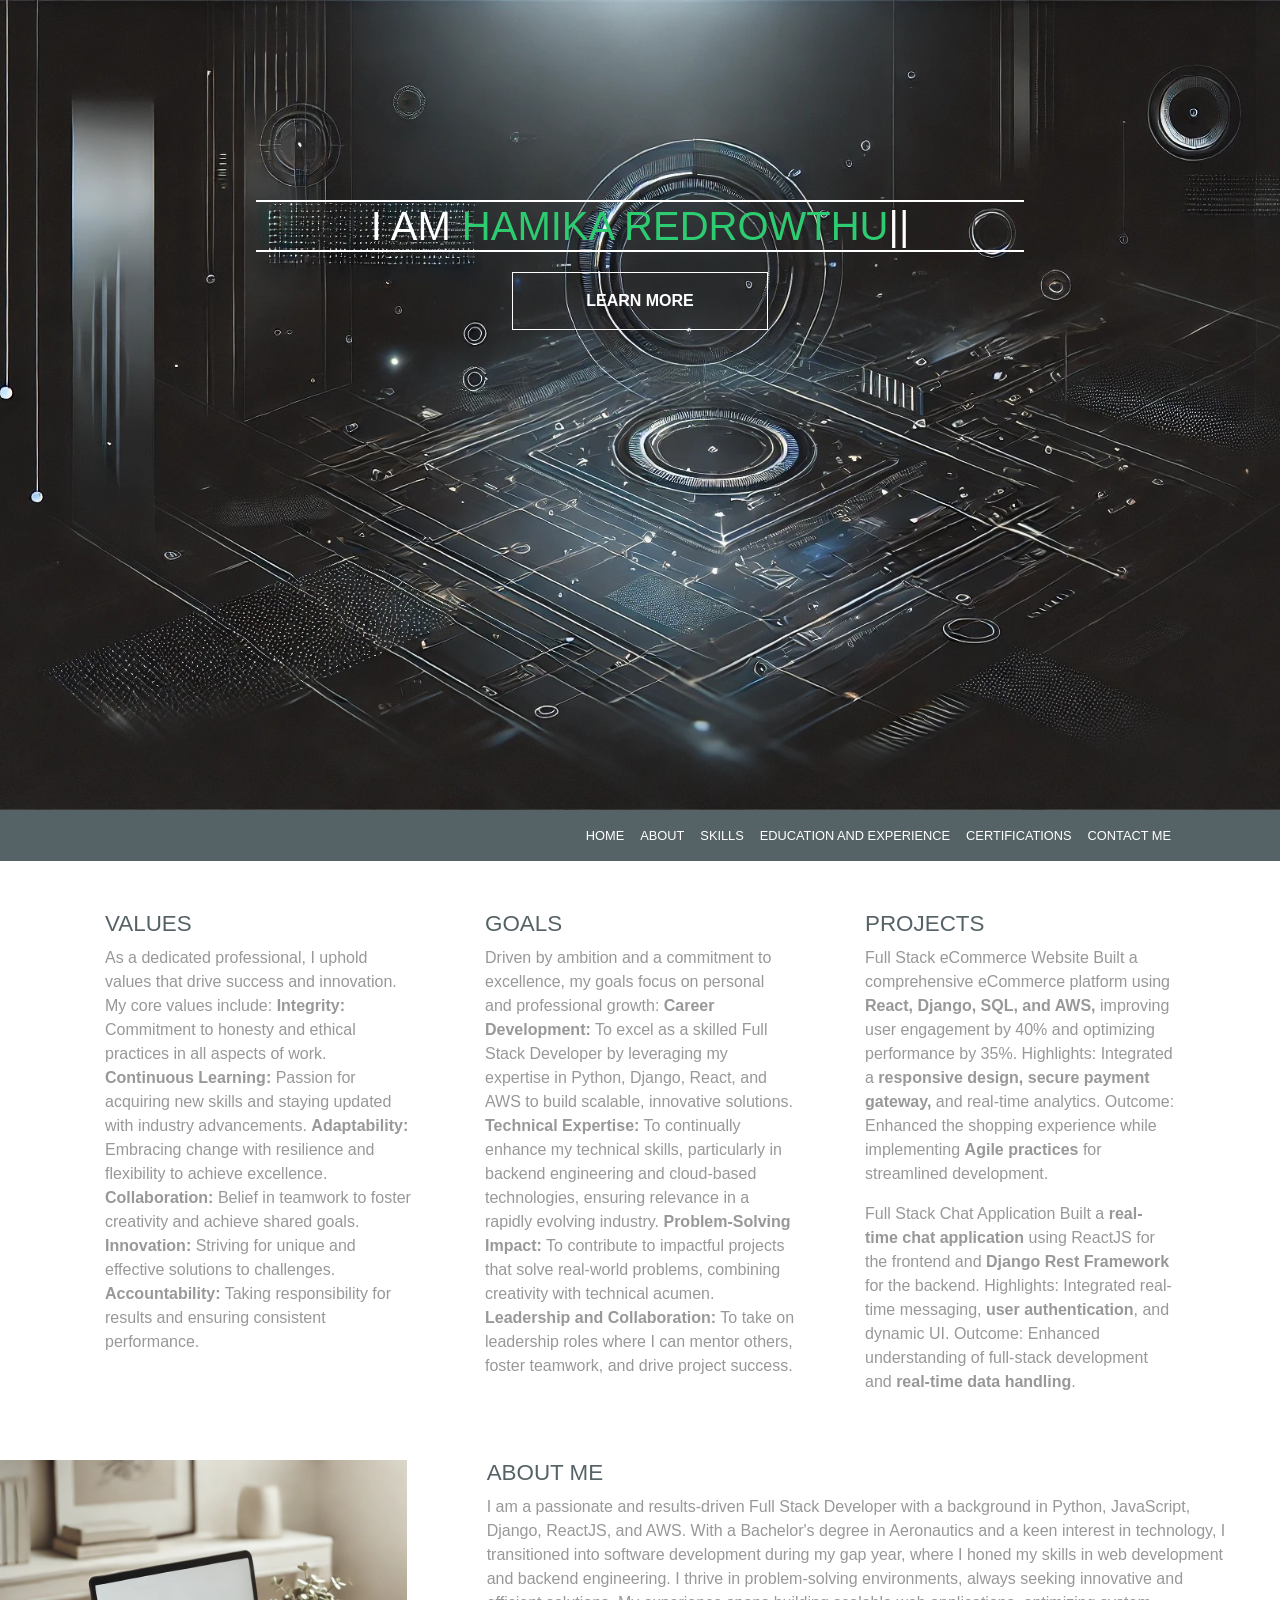
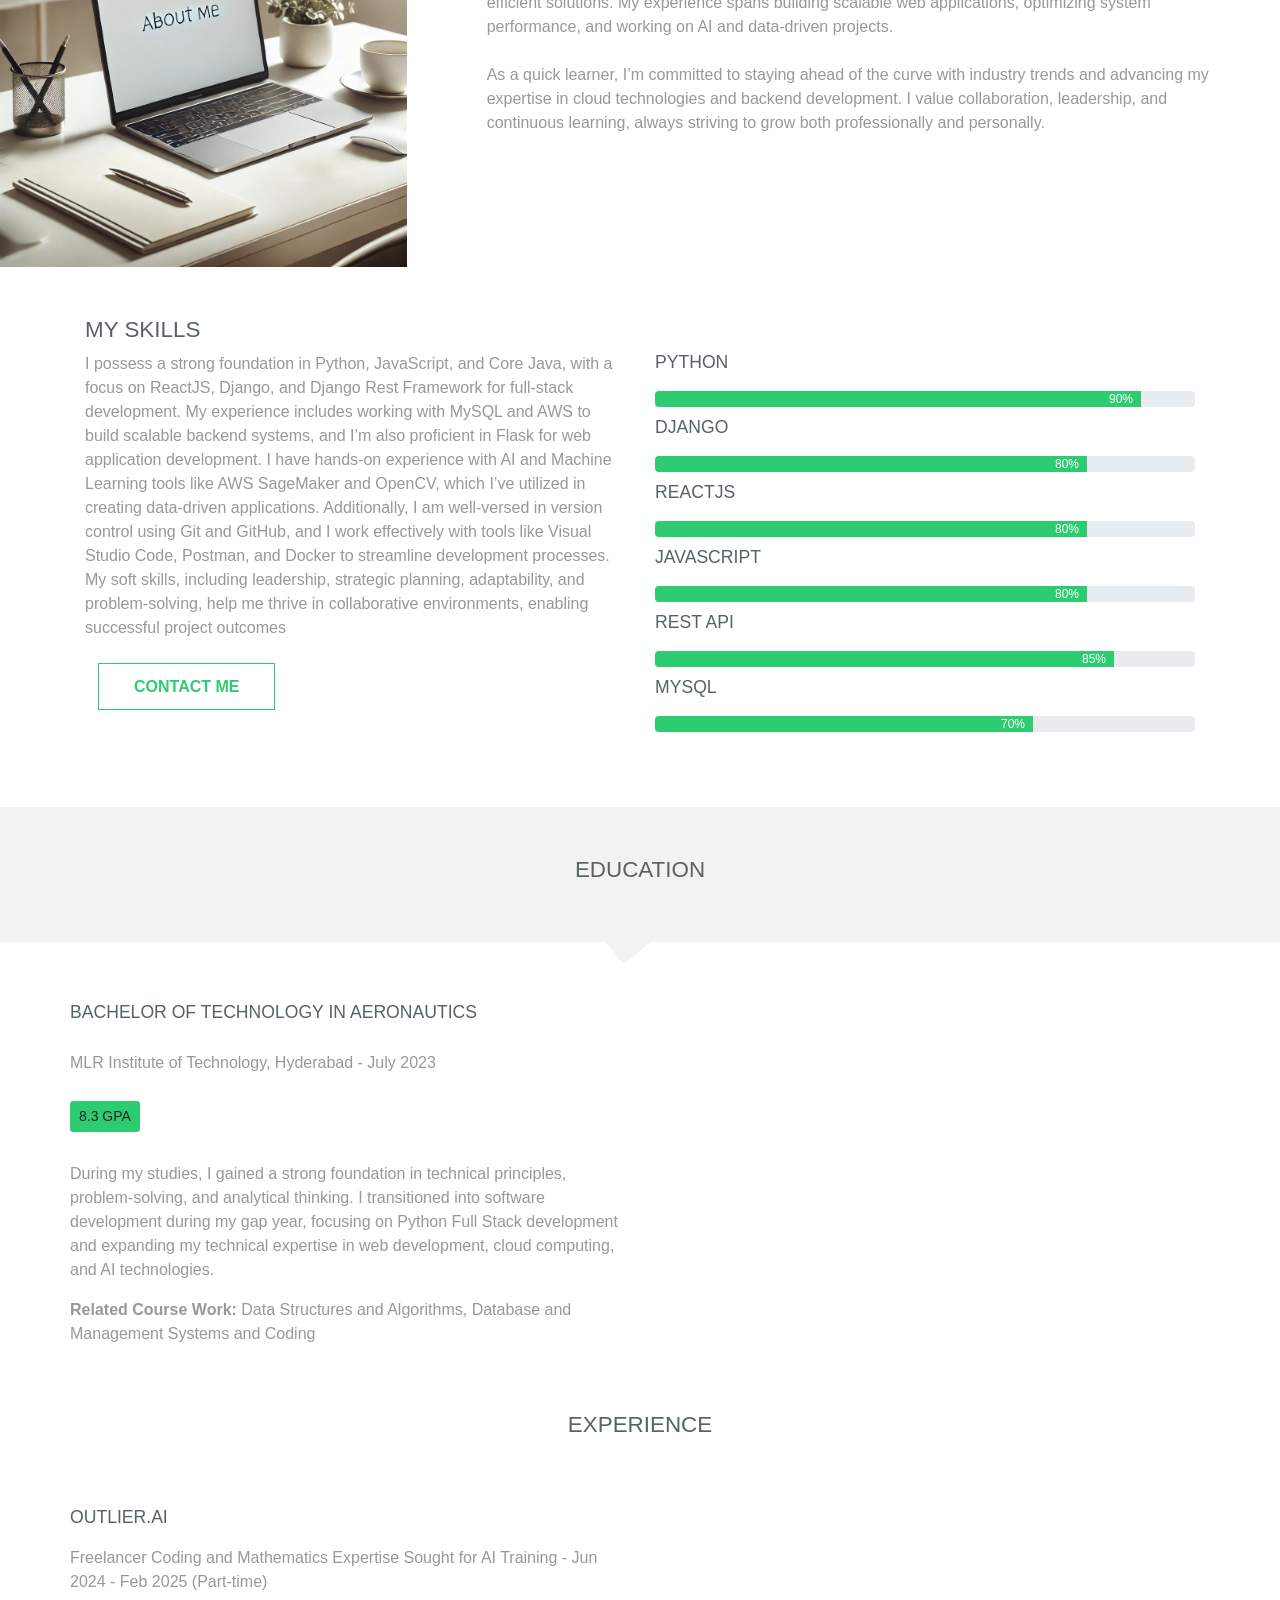
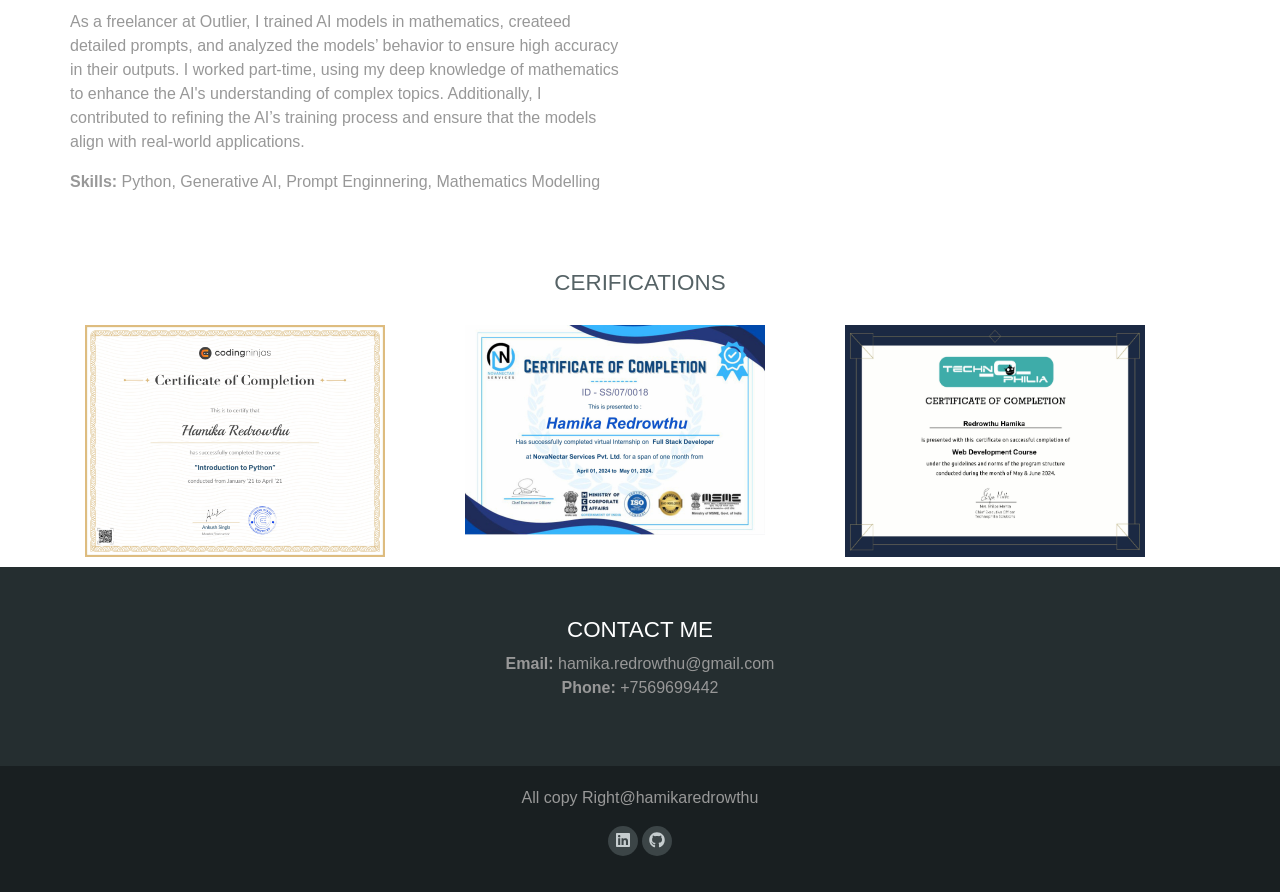
==== commit 4ff8ba48: "Update index.html" ====
--- a/Portfolio/index.html
+++ b/Portfolio/index.html
@@ -59,7 +59,7 @@
         </h1>
          <div id="typed-strings">
                       <span >Hamika Redrowthu</span>
-                      <span>Full Stack Developer </span>
+                      <span>a Full Stack Developer aspirant </span>
                       <span>from Hyderabad, India</span>
          </div>
         <a class="landing-btn">
@@ -344,10 +344,10 @@
      <div class="col-lg-6 col-md-6 col-sm-12 col-xs-12"  data-aos="zoom-out-right">
              <div class="education-data">
                <h4>Outlier.ai</h4>
-                 <p>Freelancer Coding and Mathematics Expertise Sought for AI Training - June 2024  (Part-time)</p> 
+                 <p>Freelancer Coding and Mathematics Expertise Sought for AI Training - Jun 2024 - Feb 2025  (Part-time)</p> 
          
                  <p>
-                  As a freelancer at Outlier, I train AI models in mathematics, create detailed prompts, and analyze the models’ behavior to ensure high accuracy in their outputs. I work part-time, using my deep knowledge of mathematics to enhance the AI's understanding of complex topics. Additionally, I contribute to refining the AI’s training process and ensure that the models align with real-world applications.
+                  As a freelancer at Outlier, I trained AI models in mathematics, createed detailed prompts, and analyzed the models’ behavior to ensure high accuracy in their outputs. I worked part-time, using my deep knowledge of mathematics to enhance the AI's understanding of complex topics. Additionally, I contributed to refining the AI’s training process and ensure that the models align with real-world applications.
               </p>
               <p> <b>Skills:</b> Python, Generative AI, Prompt Enginnering, Mathematics Modelling </p>
             </div>   
